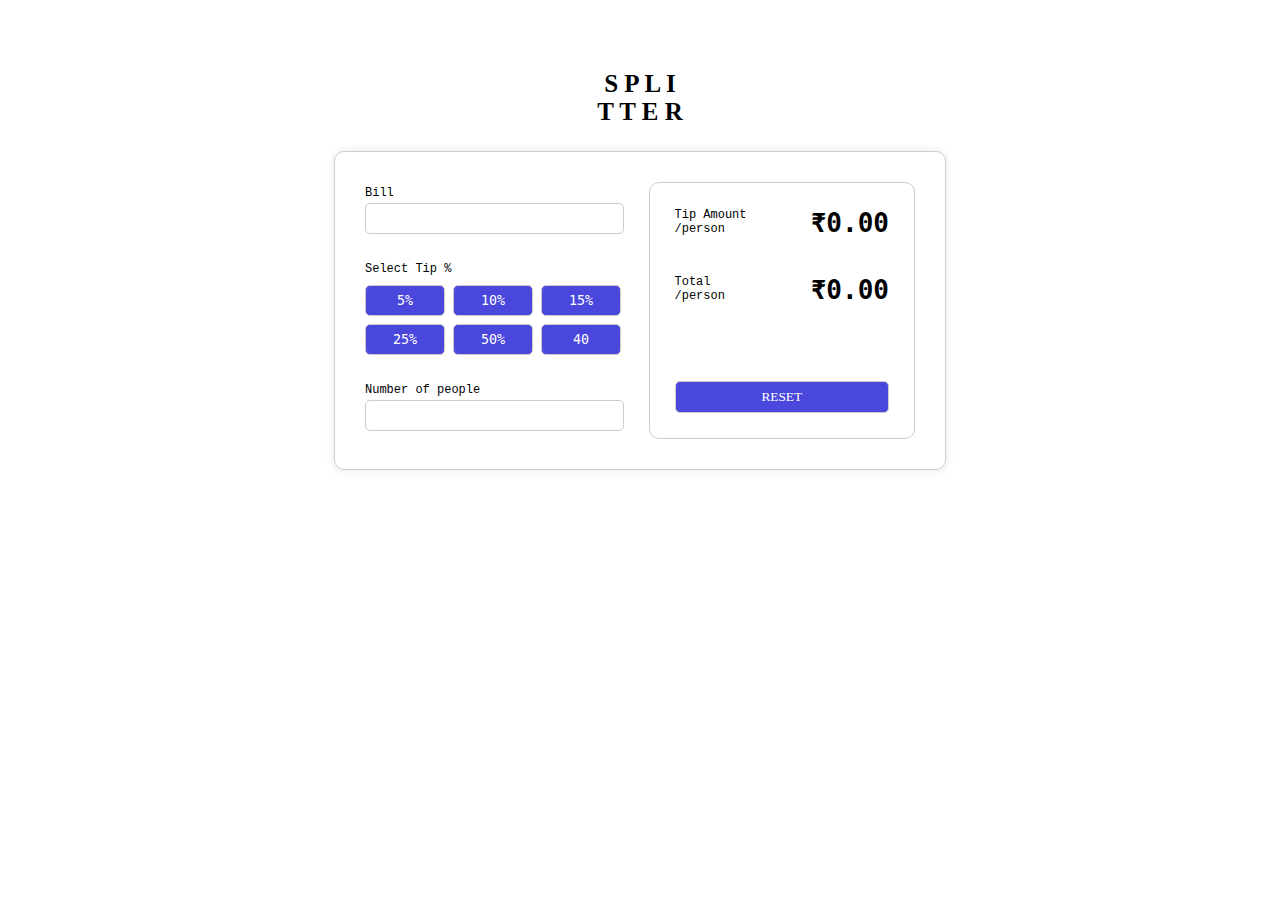
==== task-6/index.html @ 5bb678f0 "create html and css file" ====
<!DOCTYPE html>
<html lang="en">
  <head>
    <meta charset="UTF-8" />
    <meta name="viewport" content="width=device-width, initial-scale=1.0" />
    <title>Splitter</title>
    <link rel="stylesheet" href="style.css" />
  </head>
  <body>
    <div id="heading-div">
      <h3>S P L I<br />T T E R</h3>
      <div id="main-div">
        <div id="sub-div">
          <div id="detail-div">
            <label for="bill">Bill</label><br />
            <input type="number" name="bill" id="bill" /><br />
            <p></p>
            <label for="tip">Select Tip %</label><br />
            <button style="margin-top: 9px">5%</button>
            <button style="margin-top: 9px">10%</button>
            <button style="margin-right: 0px; margin-top: 9px">15%</button>
            <button>25%</button>
            <button>50%</button>
            <button style="margin-right: 0px">40</button>
            <p></p>
            <label for="people">Number of people</label><br />
            <input type="number" name="people" id="people" />
          </div>
          <div id="split-div">
            <div id="tipAmount-div">
              <span>Tip Amount <br />/person</span><br />
              <p class="totalValue">₹0.00</p>
            </div>
            <div id="totalAmount-div">
              <span>Total <br />/person</span><br />
              <p class="totalValue">₹0.00</p>
            </div>
            <button type="reset" id="reset-btn">RESET</button>
          </div>
        </div>
      </div>
    </div>
  </body>
</html>
---- task-6/style.css ----
body{
  margin-top: 70px;
  /* display: flex;
  justify-content: center; */
}

#heading-div{
  display: flex;
  flex-direction: column;
  align-items: center;
}

h3{
  text-align: center;
  font-size: 25px;
  margin-top: 0px;
}

#main-div {
  /* display: flex;
  justify-content: center; */
  padding: 30px;
  width: 550px;
  border: 1px solid #ccc;
  border-radius: 10px;
  box-shadow: 0 0 10px rgba(0, 0, 0, 0.1);
}

#sub-div{
  display: flex;
  justify-content: space-between;
}

#detail-div{
  width: 47%;
}

#split-div{
  width: 39%;
  padding: 25px;
  border: 1px solid #ccc;
  border-radius: 10px;
  display: grid;
  align-content: space-between;
}

label{
  font-size:12px;
  font-family: 'Courier New', Courier, monospace;
}

input[type="number"]{
  width: 100%;
  padding: 7px;
  margin-top: 3px;
  margin-bottom: 8px;
  border: 1px solid #ccc;
  border-radius: 5px;
  box-sizing: border-box;
  font-family: monospace;
  text-align: right;
}

input::-webkit-outer-spin-button,
input::-webkit-inner-spin-button {
  -webkit-appearance: none;
}

button{
  width: 80px;
  padding: 7px;
  margin-bottom: 8px;
  margin-right: 4px;
  border: 1px solid #ccc;
  border-radius: 5px;
  background-color: #4a47dc;
  color: white;
  font-family: monospace;
}

button:hover{
  background-color:antiquewhite;
}

span{
  font-family: 'Courier New', Courier, monospace;
  font-size: 12px;
}

.totalValue{
  display: flex;
  justify-content: end;
  margin: 0px;
  font-family: monospace;
  font-size: xx-large;
  font-weight: bold;
}

#tipAmount-div{
  display: flex;
  justify-content: space-between;
}

#totalAmount-div{
  display: flex;
  justify-content: space-between;
}

#reset-btn{
  width: 100%;
  margin-bottom: 0px;
  margin-top: 40px;
  font-family: none;
}
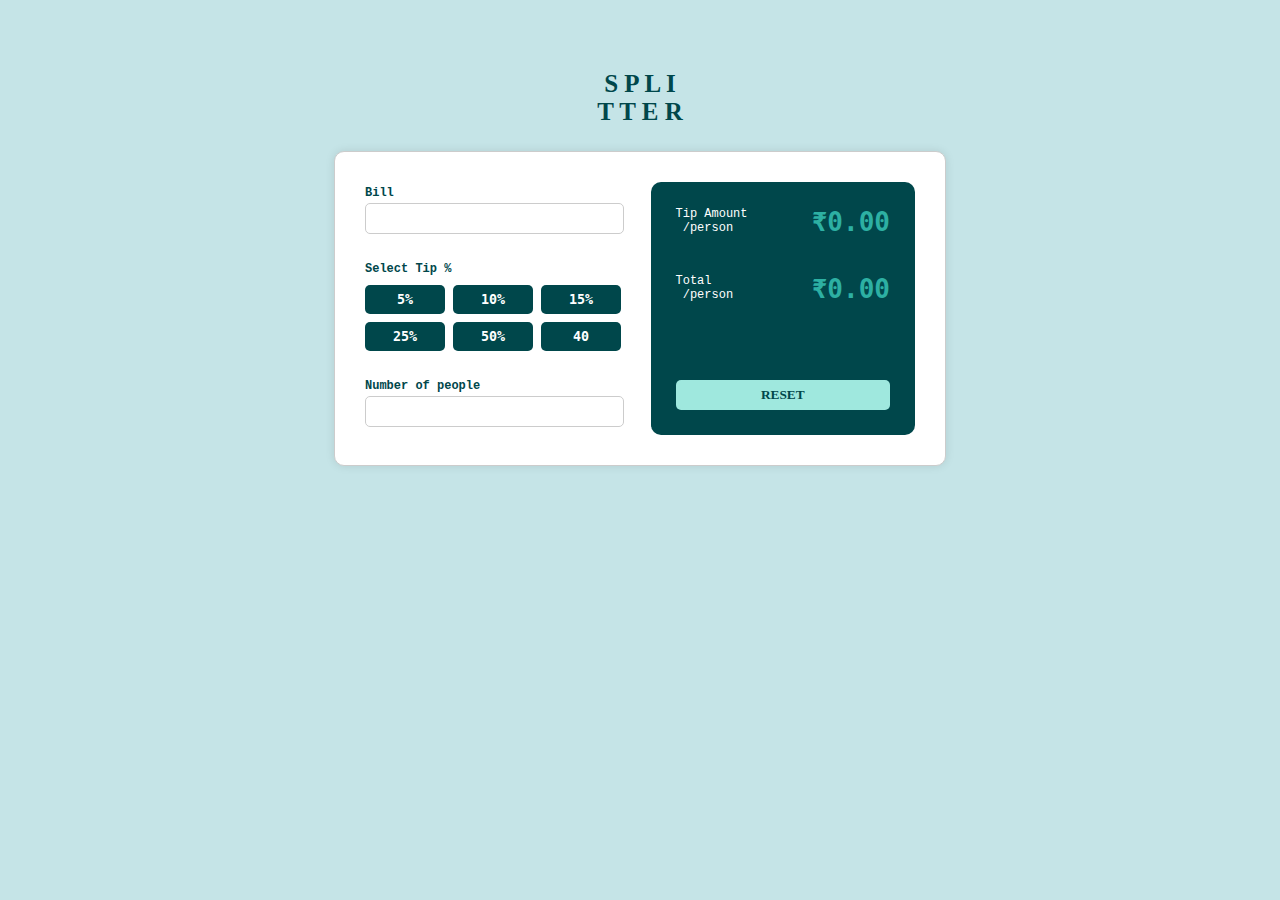
==== commit b0b07d05: "add jquery code" ====
--- a/task-6/index.html
+++ b/task-6/index.html
@@ -5,6 +5,8 @@
     <meta name="viewport" content="width=device-width, initial-scale=1.0" />
     <title>Splitter</title>
     <link rel="stylesheet" href="style.css" />
+    <script src="https://code.jquery.com/jquery-3.6.0.min.js"></script>
+    <script src="jquery.js"></script>
   </head>
   <body>
     <div id="heading-div">
@@ -16,24 +18,25 @@
             <input type="number" name="bill" id="bill" /><br />
             <p></p>
             <label for="tip">Select Tip %</label><br />
-            <button style="margin-top: 9px">5%</button>
-            <button style="margin-top: 9px">10%</button>
-            <button style="margin-right: 0px; margin-top: 9px">15%</button>
-            <button>25%</button>
-            <button>50%</button>
-            <button style="margin-right: 0px">40</button>
+            <button style="margin-top: 9px" class="selectTipAmount">5%</button>
+            <button style="margin-top: 9px" class="selectTipAmount">10%</button>
+            <button style="margin-right: 0px; margin-top: 9px" class="selectTipAmount">15%</button>
+            <button class="selectTipAmount">25%</button>
+            <button class="selectTipAmount">50%</button>
+            <button style="margin-right: 0px" id="40">40</button>
             <p></p>
-            <label for="people">Number of people</label><br />
-            <input type="number" name="people" id="people" />
+            <label for="people">Number of people</label>
+            <span id="errorMsg" style="margin-left: 45px; color: red;"></span><br>
+            <input type="number" name="people" id="people"/>
           </div>
           <div id="split-div">
             <div id="tipAmount-div">
-              <span>Tip Amount <br />/person</span><br />
-              <p class="totalValue">₹0.00</p>
+              <span>Tip Amount <br />&nbsp;/person</span><br />
+              <p class="totalValue" id="tipPerPerson">₹0.00</p>
             </div>
             <div id="totalAmount-div">
-              <span>Total <br />/person</span><br />
-              <p class="totalValue">₹0.00</p>
+              <span>Total <br />&nbsp;/person</span><br />
+              <p class="totalValue" id="totalPerPerson">₹0.00</p>
             </div>
             <button type="reset" id="reset-btn">RESET</button>
           </div>
--- a/task-6/style.css
+++ b/task-6/style.css
@@ -1,7 +1,6 @@
 body{
   margin-top: 70px;
-  /* display: flex;
-  justify-content: center; */
+  background-color: #c5e4e7;
 }
 
 #heading-div{
@@ -14,16 +13,16 @@
   text-align: center;
   font-size: 25px;
   margin-top: 0px;
+  color: #00474b;
 }
 
 #main-div {
-  /* display: flex;
-  justify-content: center; */
   padding: 30px;
   width: 550px;
   border: 1px solid #ccc;
   border-radius: 10px;
   box-shadow: 0 0 10px rgba(0, 0, 0, 0.1);
+  background-color: white;
 }
 
 #sub-div{
@@ -38,15 +37,18 @@
 #split-div{
   width: 39%;
   padding: 25px;
-  border: 1px solid #ccc;
   border-radius: 10px;
   display: grid;
   align-content: space-between;
+  background-color: #00474b;
+  color: white;
 }
 
 label{
   font-size:12px;
   font-family: 'Courier New', Courier, monospace;
+  font-weight: bold;
+  color: #00474b;
 }
 
 input[type="number"]{
@@ -66,20 +68,27 @@
   -webkit-appearance: none;
 }
 
+input:focus {
+  outline: none;
+  border-color: #2db0a3;
+}
+
 button{
   width: 80px;
   padding: 7px;
   margin-bottom: 8px;
   margin-right: 4px;
-  border: 1px solid #ccc;
+  border: none;
   border-radius: 5px;
-  background-color: #4a47dc;
   color: white;
   font-family: monospace;
+  background-color: #00474b;
+  font-weight: bold;
 }
 
 button:hover{
-  background-color:antiquewhite;
+  background-color: #9fe8de;
+  color: #00474b;
 }
 
 span{
@@ -94,6 +103,7 @@
   font-family: monospace;
   font-size: xx-large;
   font-weight: bold;
+  color: #2db0a3;
 }
 
 #tipAmount-div{
@@ -111,4 +121,11 @@
   margin-bottom: 0px;
   margin-top: 40px;
   font-family: none;
+  background-color: #9fe8de;
+  color: #00474b;
+  border: none;
 }
+
+#reset-btn:hover{
+  background-color: #35cfc0;
+}
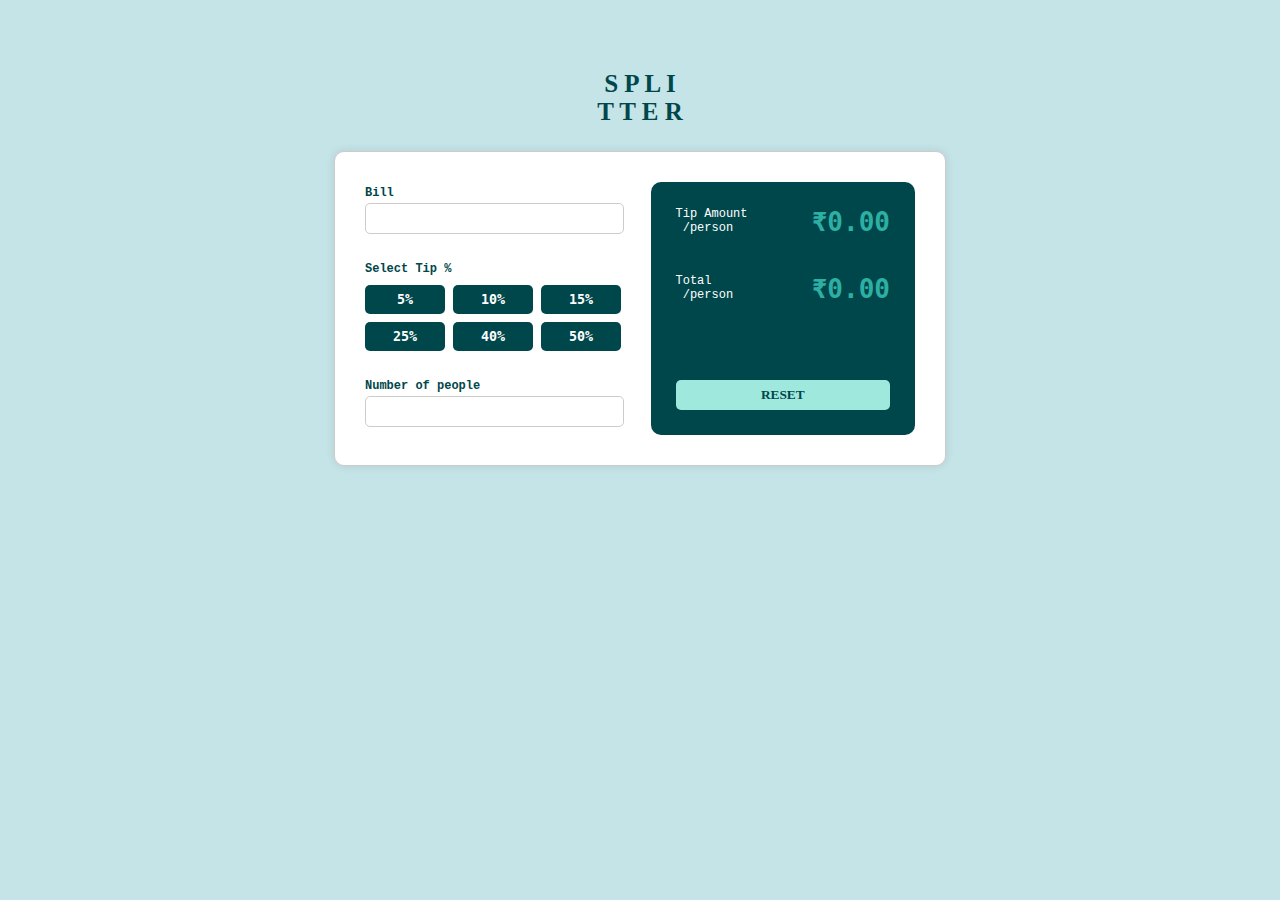
==== commit 1aa6e3df: "create reset funtion" ====
--- a/task-6/index.html
+++ b/task-6/index.html
@@ -22,8 +22,8 @@
             <button style="margin-top: 9px" class="selectTipAmount">10%</button>
             <button style="margin-right: 0px; margin-top: 9px" class="selectTipAmount">15%</button>
             <button class="selectTipAmount">25%</button>
-            <button class="selectTipAmount">50%</button>
-            <button style="margin-right: 0px" id="40">40</button>
+            <button class="selectTipAmount">40%</button>
+            <button style="margin-right: 0px" class="selectTipAmount">50%</button>
             <p></p>
             <label for="people">Number of people</label>
             <span id="errorMsg" style="margin-left: 45px; color: red;"></span><br>
--- a/task-6/style.css
+++ b/task-6/style.css
@@ -89,6 +89,7 @@
 button:hover{
   background-color: #9fe8de;
   color: #00474b;
+  cursor: pointer;
 }
 
 span{
